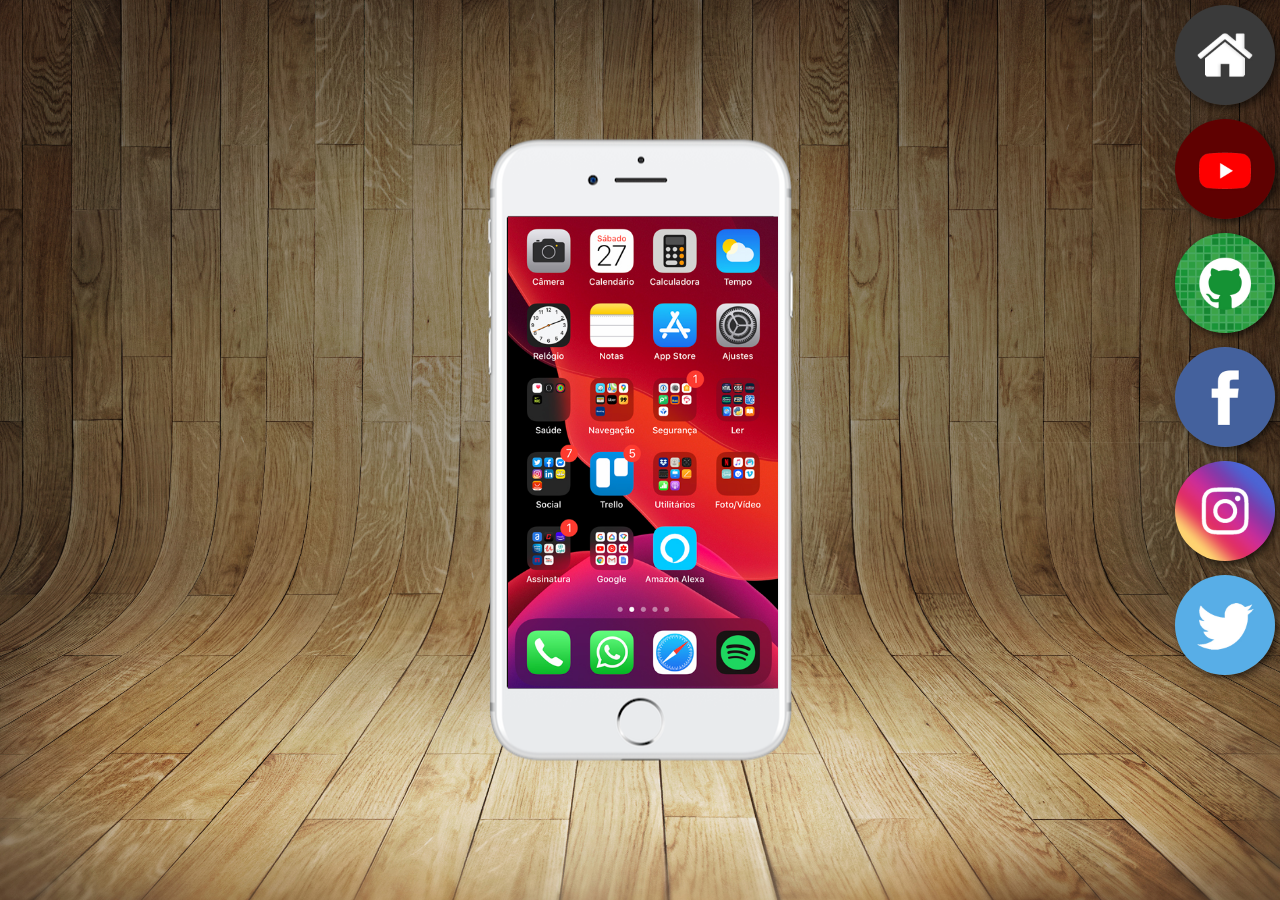
==== index.html @ 6608294c "continuando o projeto" ====
<!DOCTYPE html>
<html lang="pt-br">
<head>
    <meta charset="UTF-8">
    <meta name="viewport" content="width=device-width, initial-scale=1.0">
    <title>Projeto de rede social</title>
    <link rel="stylesheet" href="style.css">
    <link rel="shortcut icon" href="favicon.ico" type="image/x-icon">
</head>
<body>
    <main>
        <section id="celular">
            <iframe src="home.html" name="tela" id="tela" frameborder="0">
                Seu navegador não é compátivel com o iframe.
            </iframe>
        </section>

        <section id="icones">
            <a href="#" target="tela"> <img src="imagens/logo-home.jpg" alt="home"></a><br>
            <a href="#" target="tela"><img src="imagens/logo-youtube.jpg" alt="logo do youtube"></a><br>
            <a href="#" target="tela"><img src="imagens/logo-github.jpg" alt="logo do github"></a><br>
            <a href="#" target="tela"><img src="imagens/logo-facebook.jpg" alt="logo do facebook"></a><br>
            <a href="#" target="tela"><img src="imagens/logo-instagram.jpg" alt="logo do instagram"></a><br>
            <a href="#" target="tela"><img src="imagens/logo-twitter.jpg" alt="logo do twitter"></a>
        </section>
    </main>
</body>
</html>
---- style.css ----
@charset "UTF-8";

* {
    margin: 0px;
    padding: 0px;
}

html, body {
    height: 100vh;
    width: 100vw;
    background-color: black;
}

body {
    background-image: url('imagens/fundo-madeira.jpg');
    background-size: cover;
    background-attachment: fixed;
}

main {
    height: 100vh;
    position: relative;
}

section#celular {
    background-image: url('imagens/frame-iphone.png');
    background-repeat: no-repeat;
    height: 627px;
    width: 310px;
    position: absolute;
    top: 50%;
    left: 50%;
    transform: translate(-50%, -50%);
}

iframe#tela {
    position: relative;
    top: 80px;
    left: 23px;
    height: 472px;
    width: 270px;
}

section#icones {
    text-align: right;
}
section#icones img {
    width: 100px;
    margin: 5px;
    border-radius: 100%;
    box-shadow: 3px 3px 7px rgba(0, 0, 0, 0.600);
    box-sizing: border-box;
}

section#icones img:hover{
    border: 3px solid rgba(255, 255, 255, 0.500);
    transform: translate(-5px ,-5px);
    box-shadow: 6px 6px 14px rgba(0, 0, 0, 0.600);
    transition: transform 0.7s, border 0.5s;
}
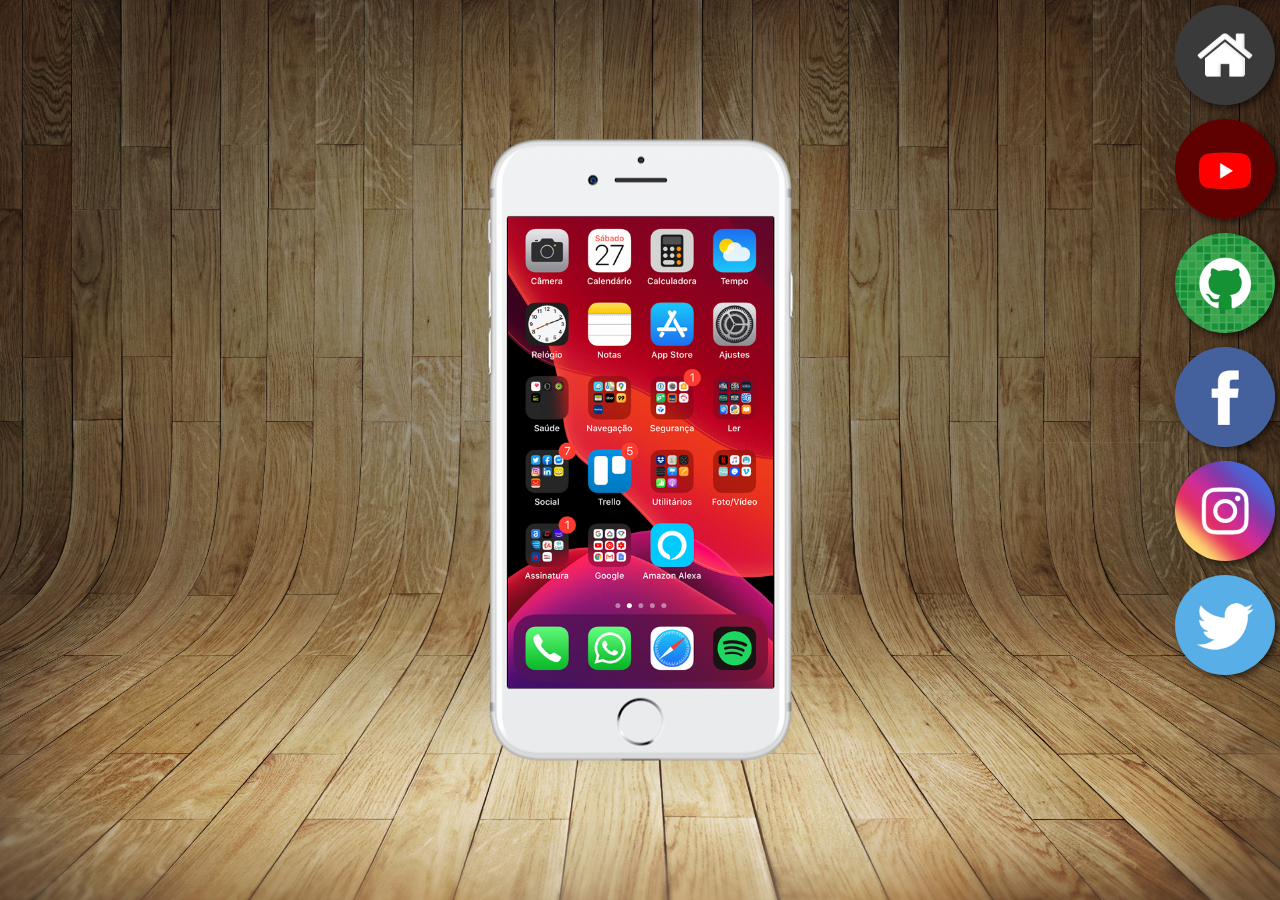
==== commit 1d576b5c: "continuando o projeto" ====
--- a/index.html
+++ b/index.html
@@ -16,12 +16,12 @@
         </section>
 
         <section id="icones">
-            <a href="#" target="tela"> <img src="imagens/logo-home.jpg" alt="home"></a><br>
-            <a href="#" target="tela"><img src="imagens/logo-youtube.jpg" alt="logo do youtube"></a><br>
-            <a href="#" target="tela"><img src="imagens/logo-github.jpg" alt="logo do github"></a><br>
-            <a href="#" target="tela"><img src="imagens/logo-facebook.jpg" alt="logo do facebook"></a><br>
-            <a href="#" target="tela"><img src="imagens/logo-instagram.jpg" alt="logo do instagram"></a><br>
-            <a href="#" target="tela"><img src="imagens/logo-twitter.jpg" alt="logo do twitter"></a>
+            <a href="home.html" target="tela"> <img src="imagens/logo-home.jpg" alt="home"></a><br>
+            <a href="youtube.html" target="tela"><img src="imagens/logo-youtube.jpg" alt="logo do youtube"></a><br>
+            <a href="github.html" target="tela"><img src="imagens/logo-github.jpg" alt="logo do github"></a><br>
+            <a href="facebook.html" target="tela"><img src="imagens/logo-facebook.jpg" alt="logo do facebook"></a><br>
+            <a href="instagram.html" target="tela"><img src="imagens/logo-instagram.jpg" alt="logo do instagram"></a><br>
+            <a href="twitter.html" target="tela"><img src="imagens/logo-twitter.jpg" alt="logo do twitter"></a>
         </section>
     </main>
 </body>
--- a/style.css
+++ b/style.css
@@ -38,7 +38,7 @@
     top: 80px;
     left: 23px;
     height: 472px;
-    width: 270px;
+    width: 265px;
 }
 
 section#icones {
